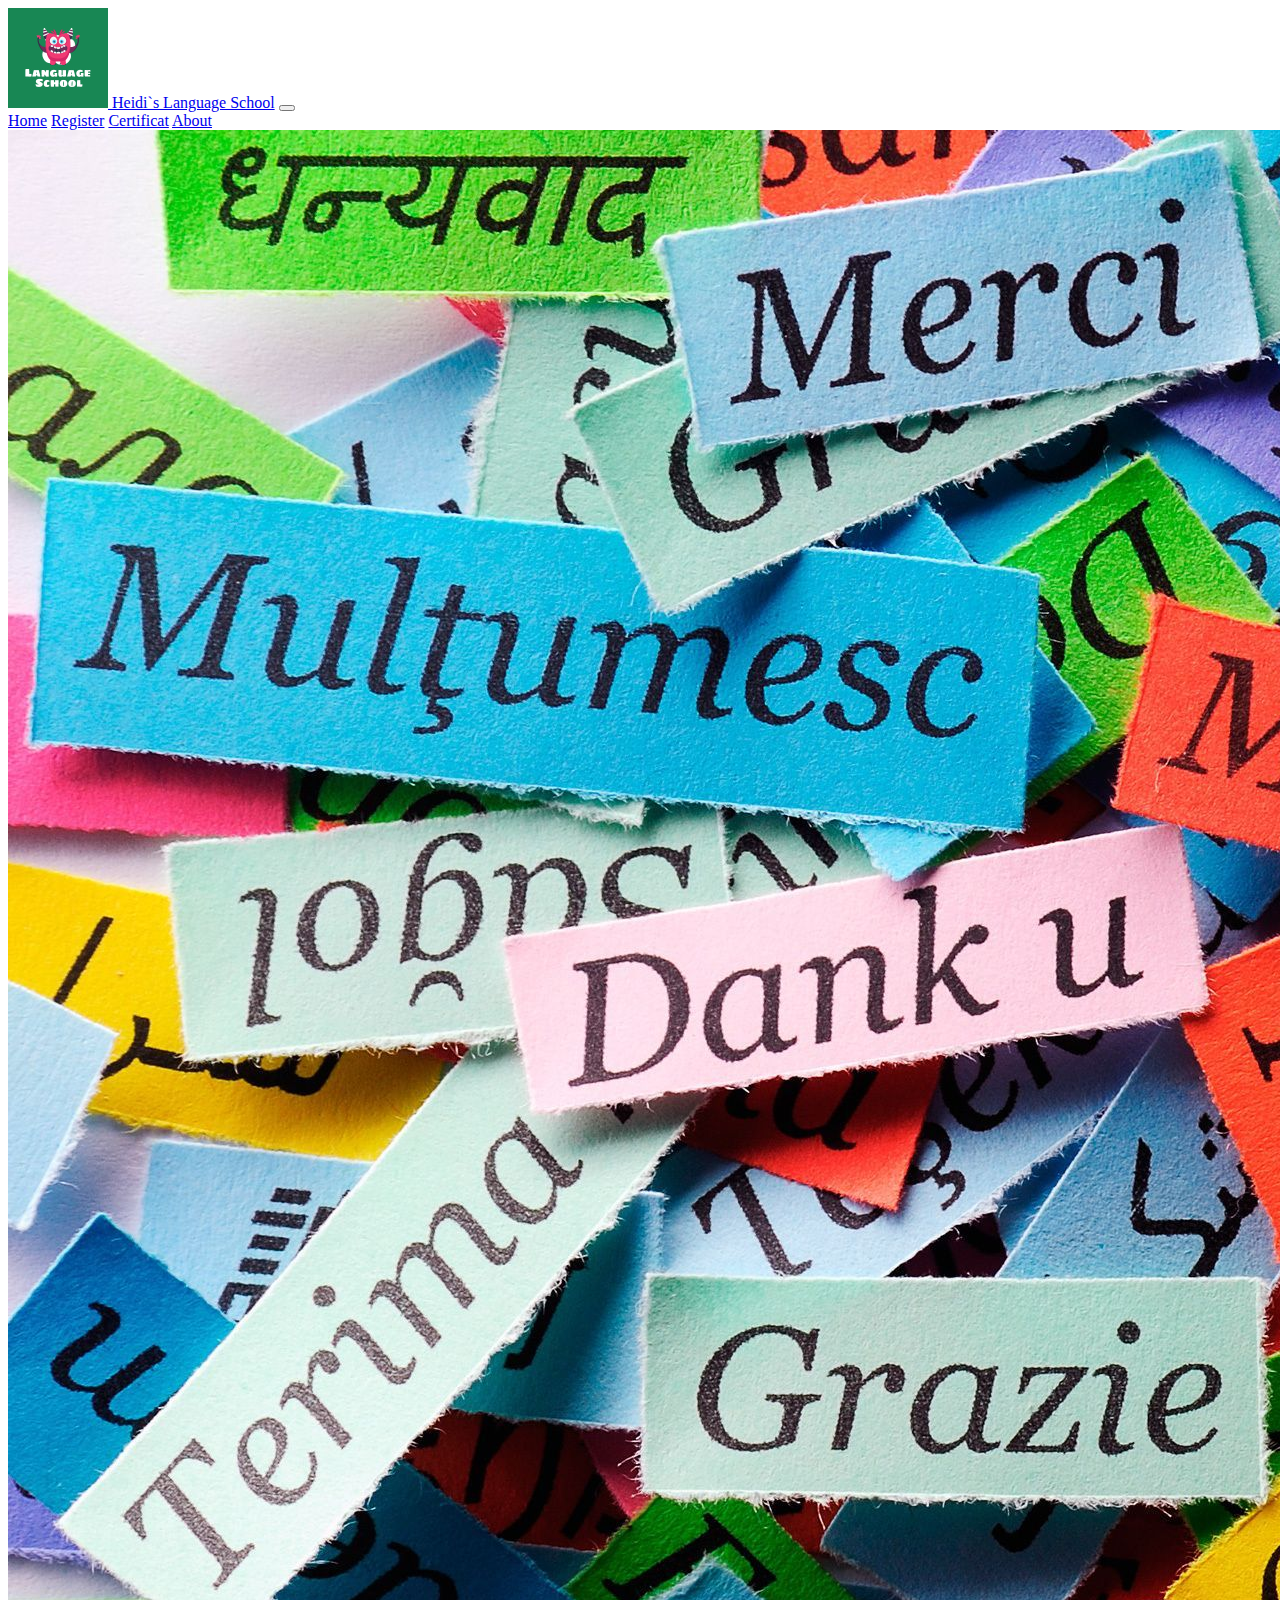
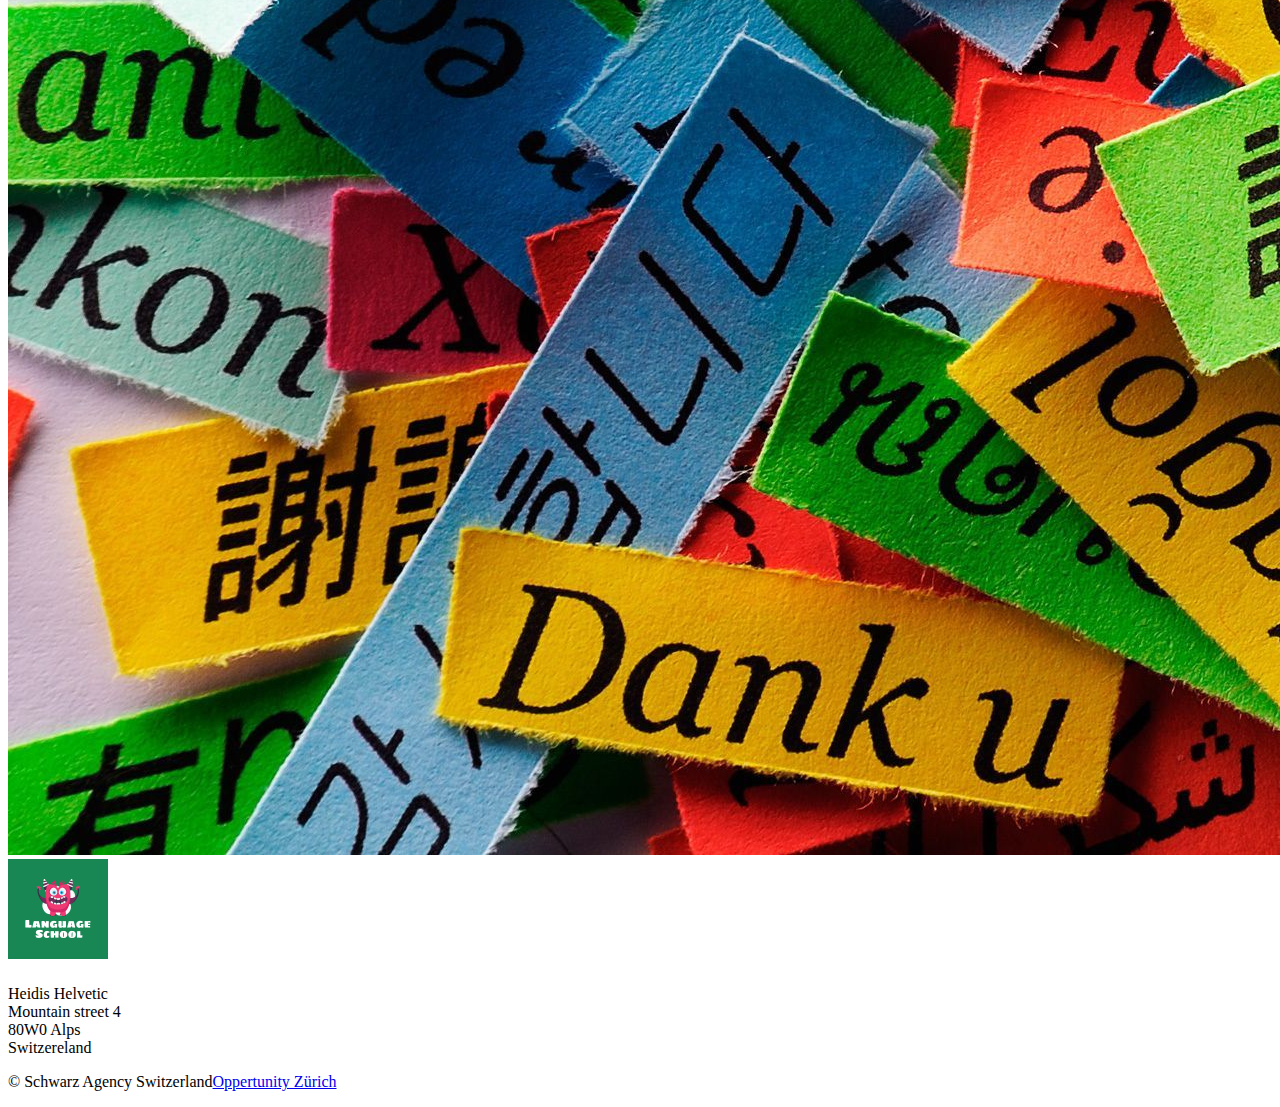
==== About.html @ 915f1028 "Update all pages" ====
<!DOCTYPE html>
<html lang="en">
  <head>
    <!-- Required meta tags -->
    <meta charset="utf-8" />
    <meta name="viewport" content="width=device-width, initial-scale=1" />

    <!-- Bootstrap CSS -->
    <link
      href="https://cdn.jsdelivr.net/npm/bootstrap@5.0.2/dist/css/bootstrap.min.css"
      rel="stylesheet"
      integrity="sha384-EVSTQN3/azprG1Anm3QDgpJLIm9Nao0Yz1ztcQTwFspd3yD65VohhpuuCOmLASjC"
      crossorigin="anonymous"
    />
    <!--BootstrapScipt-->
    <script
      src="https://cdn.jsdelivr.net/npm/bootstrap@5.0.2/dist/js/bootstrap.bundle.min.js"
      integrity="sha384-MrcW6ZMFYlzcLA8Nl+NtUVF0sA7MsXsP1UyJoMp4YLEuNSfAP+JcXn/tWtIaxVXM"
      crossorigin="anonymous"
    ></script>
  
    <!-- My own Javafile-->
    <script src="js/register.js"></script>
    <!-- My Own CSS-->
    <link rel="stylesheet" href="css/style.css" />

    <title>Heidis Language About</title>
  </head>
  <body>
        <!--Navigation Bar with Logo and Titel-->
        <nav class="navbar navbar-expand-lg navbar-light bg-success">
            <div class="navbar-brand container-fluid">
              <a class="navbar-brand text-white" href="Index.html">
                <img src="Img/logo.jpeg" alt="Bootstrap" width="100" height="100">
                Heidi`s Language School</a>
              <button class="navbar-toggler" type="button" data-bs-toggle="collapse" data-bs-target="#navbarNavAltMarkup" aria-controls="navbarNavAltMarkup" aria-expanded="false" aria-label="Toggle navigation">
                <span class="navbar-toggler-icon"></span>
              </button>
              <div class="justify-content-center collapse navbar-collapse" id="navbarNavAltMarkup">
                <div class="navbar-nav">
                  <a class="nav-link active text-white" aria-current="page" href="Index.html">Home</a>
                  <a class="nav-link text-white" href="Register.html">Register</a>
                  <a class="nav-link text-white" href="cerificat.html">Certificat</a>
                  <a class="nav-link disabled text-white" href="About.html" tabindex="-1" aria-disabled="true">About</a>
                </div>
              </div>
            </div>
          </nav>
        <!--Adding Background Image-->
        <div class="has-bg-img">
            <img class="bg-img" src="Img/1260521.jpg" alt="background">
        </div>
      </body>
          <!-- FOOTER -->
    <footer class="w-100 py-4 flex-shrink-0 bg-success">
        <div class="container py-4">
            <img src="Img/logo.jpeg" alt="Bootstrap" width="100" height="100">
            <div class="row gy-4 gx-5 justify-content-center">
                <div class="col-lg-4 col-md-6">
                    <h5 class="h1"></h5>
                    <p class="small text-white justify-content-center">Heidis Helvetic<br>
                        Mountain street 4<br>
                        80W0 Alps<br>
                        Switzereland</p>
                    <p class="small text-white mb-0 justify-content-center">&copy; Schwarz Agency Switzerland<a class="text-primary text-white justify-content-center" href="#">Oppertunity Zürich</a></p>
                </div>
            </div>
        </div>
    </footer>
</div>
    </html>
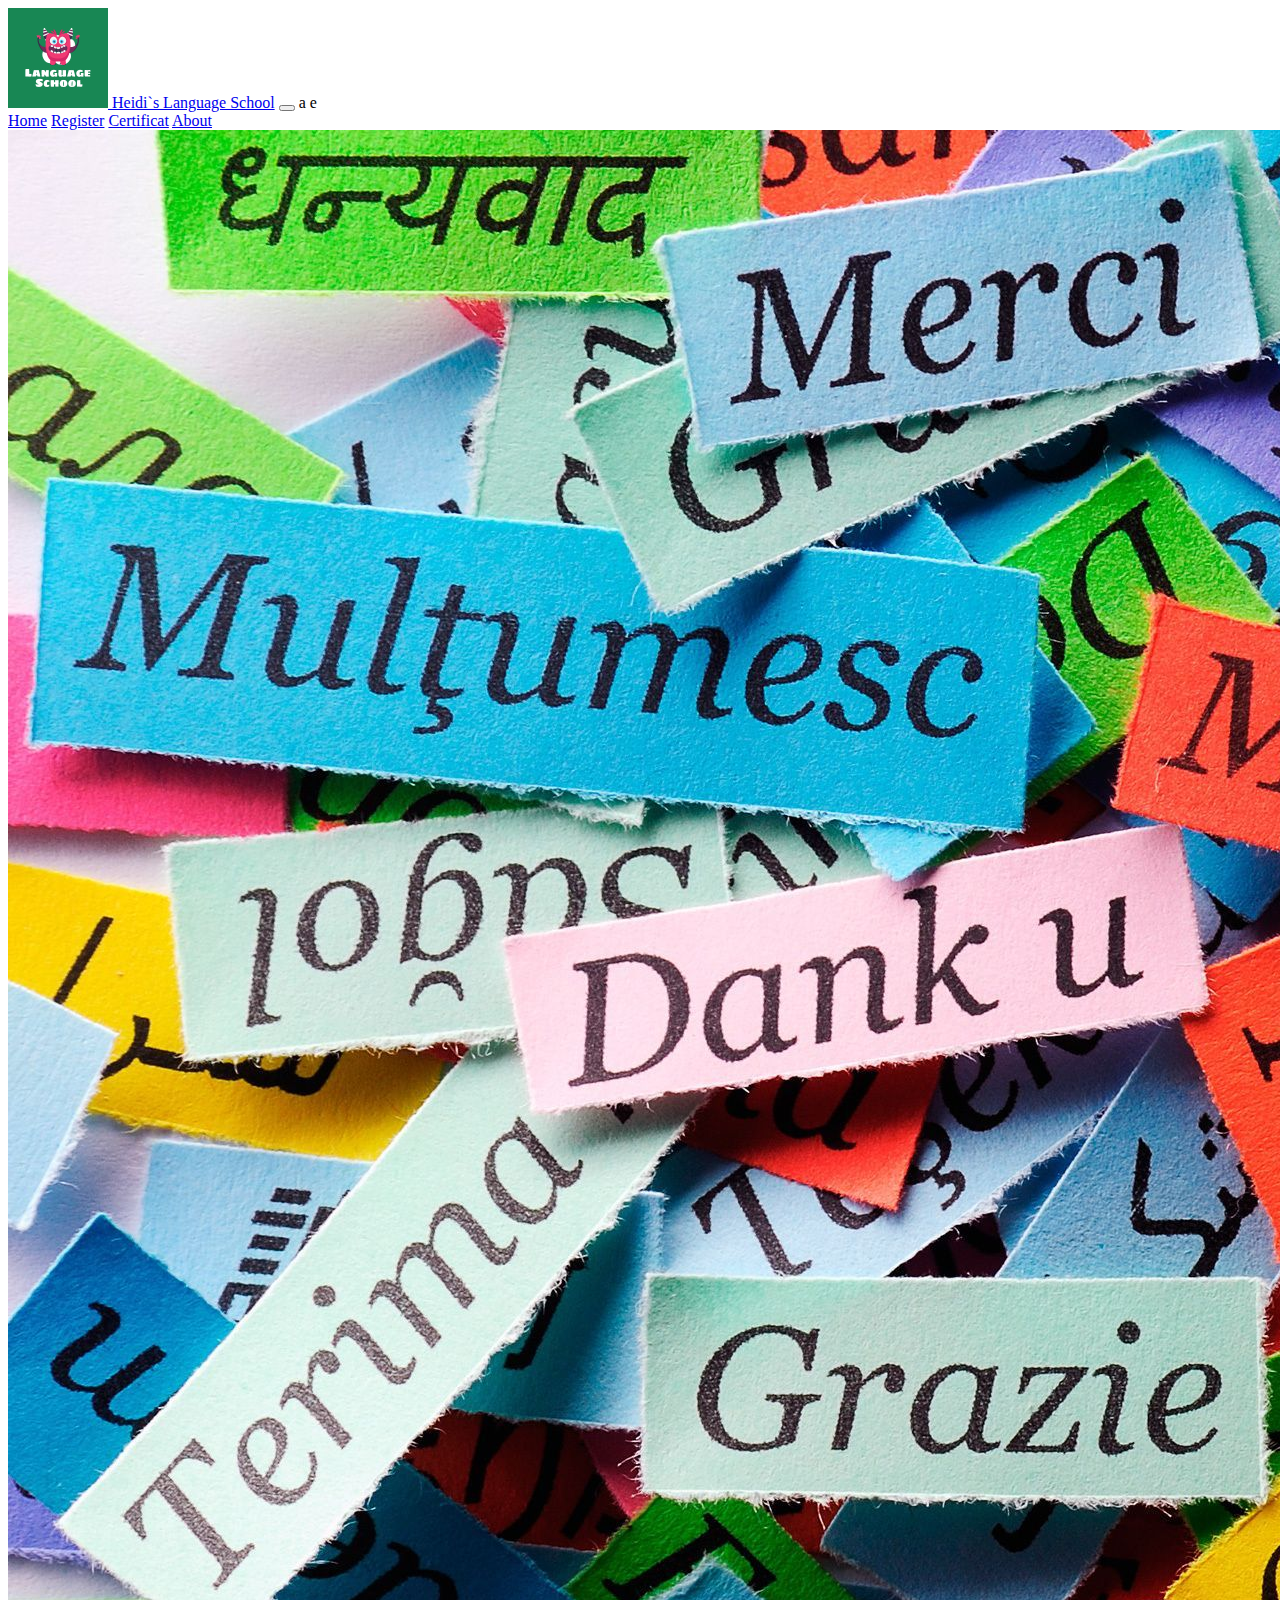
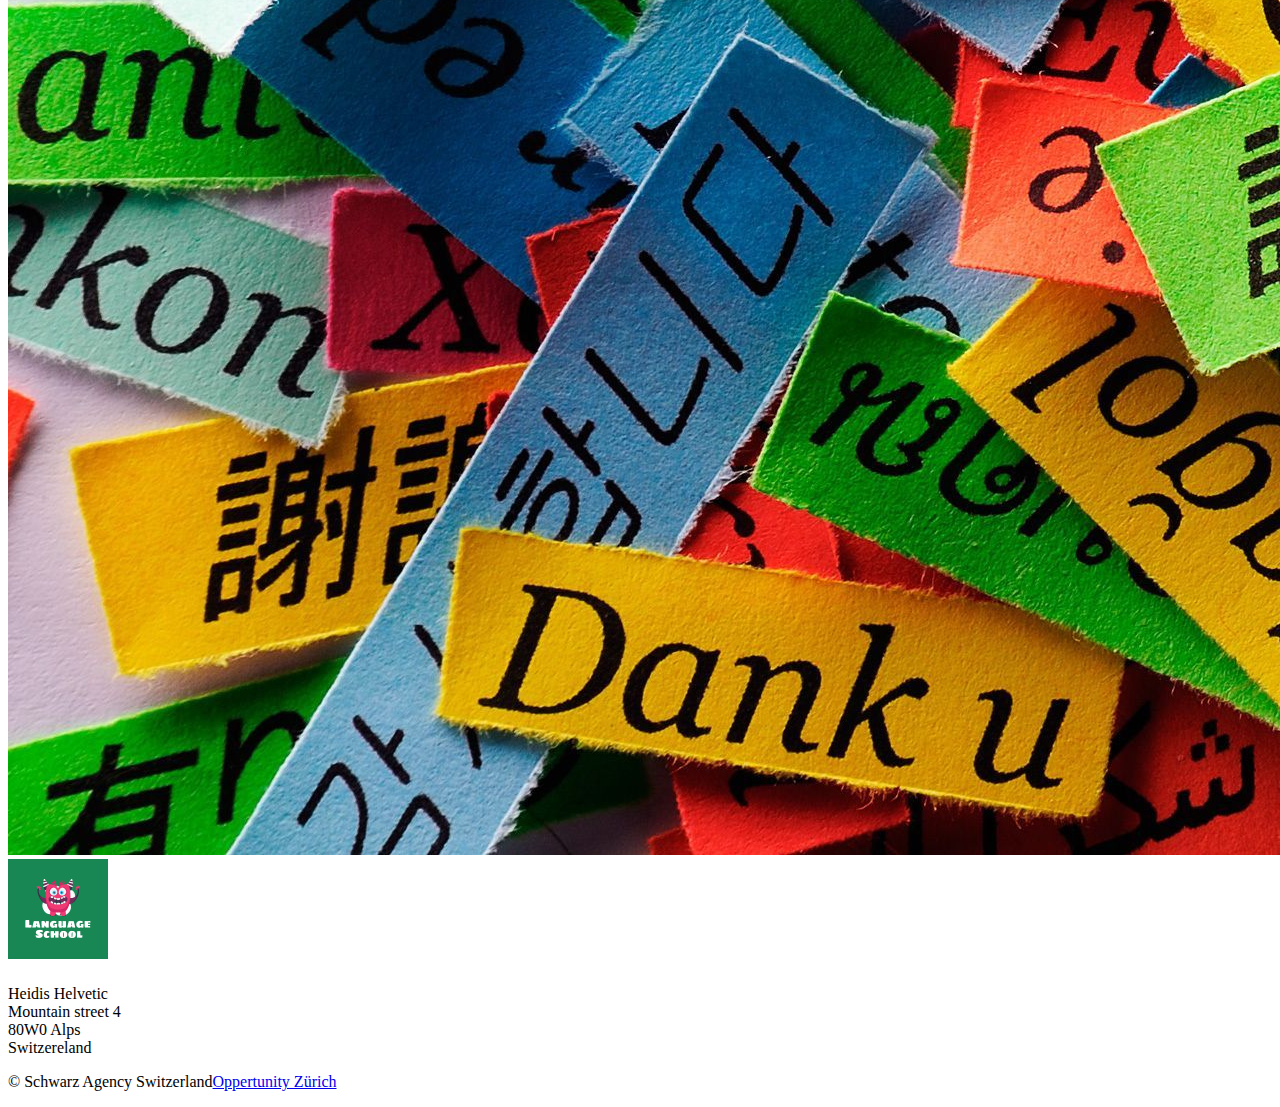
==== commit 4b15fad7: "finsih" ====
--- a/About.html
+++ b/About.html
@@ -31,12 +31,13 @@
         <nav class="navbar navbar-expand-lg navbar-light bg-success">
             <div class="navbar-brand container-fluid">
               <a class="navbar-brand text-white" href="Index.html">
-                <img src="Img/logo.jpeg" alt="Bootstrap" width="100" height="100">
+                <img src="image/logo.jpeg" alt="Bootstrap" width="100" height="100">
                 Heidi`s Language School</a>
               <button class="navbar-toggler" type="button" data-bs-toggle="collapse" data-bs-target="#navbarNavAltMarkup" aria-controls="navbarNavAltMarkup" aria-expanded="false" aria-label="Toggle navigation">
                 <span class="navbar-toggler-icon"></span>
               </button>
-              <div class="justify-content-center collapse navbar-collapse" id="navbarNavAltMarkup">
+              <!--Pages link and titel-->
+a e             <div class="justify-content-center collapse navbar-collapse" id="navbarNavAltMarkup">
                 <div class="navbar-nav">
                   <a class="nav-link active text-white" aria-current="page" href="Index.html">Home</a>
                   <a class="nav-link text-white" href="Register.html">Register</a>
@@ -48,13 +49,13 @@
           </nav>
         <!--Adding Background Image-->
         <div class="has-bg-img">
-            <img class="bg-img" src="Img/1260521.jpg" alt="background">
+            <img class="bg-img" src="image/1260521.jpg" alt="background">
         </div>
       </body>
           <!-- FOOTER -->
     <footer class="w-100 py-4 flex-shrink-0 bg-success">
         <div class="container py-4">
-            <img src="Img/logo.jpeg" alt="Bootstrap" width="100" height="100">
+            <img src="image/logo.jpeg" alt="Bootstrap" width="100" height="100">
             <div class="row gy-4 gx-5 justify-content-center">
                 <div class="col-lg-4 col-md-6">
                     <h5 class="h1"></h5>
--- a/css/style.css
+++ b/css/style.css
@@ -0,0 +1,6 @@
+#lengty {
+    font-size: 8pt; 
+    text-decoration: none" 
+    target="_blank" 
+    src="image/1260521.jpg";
+}
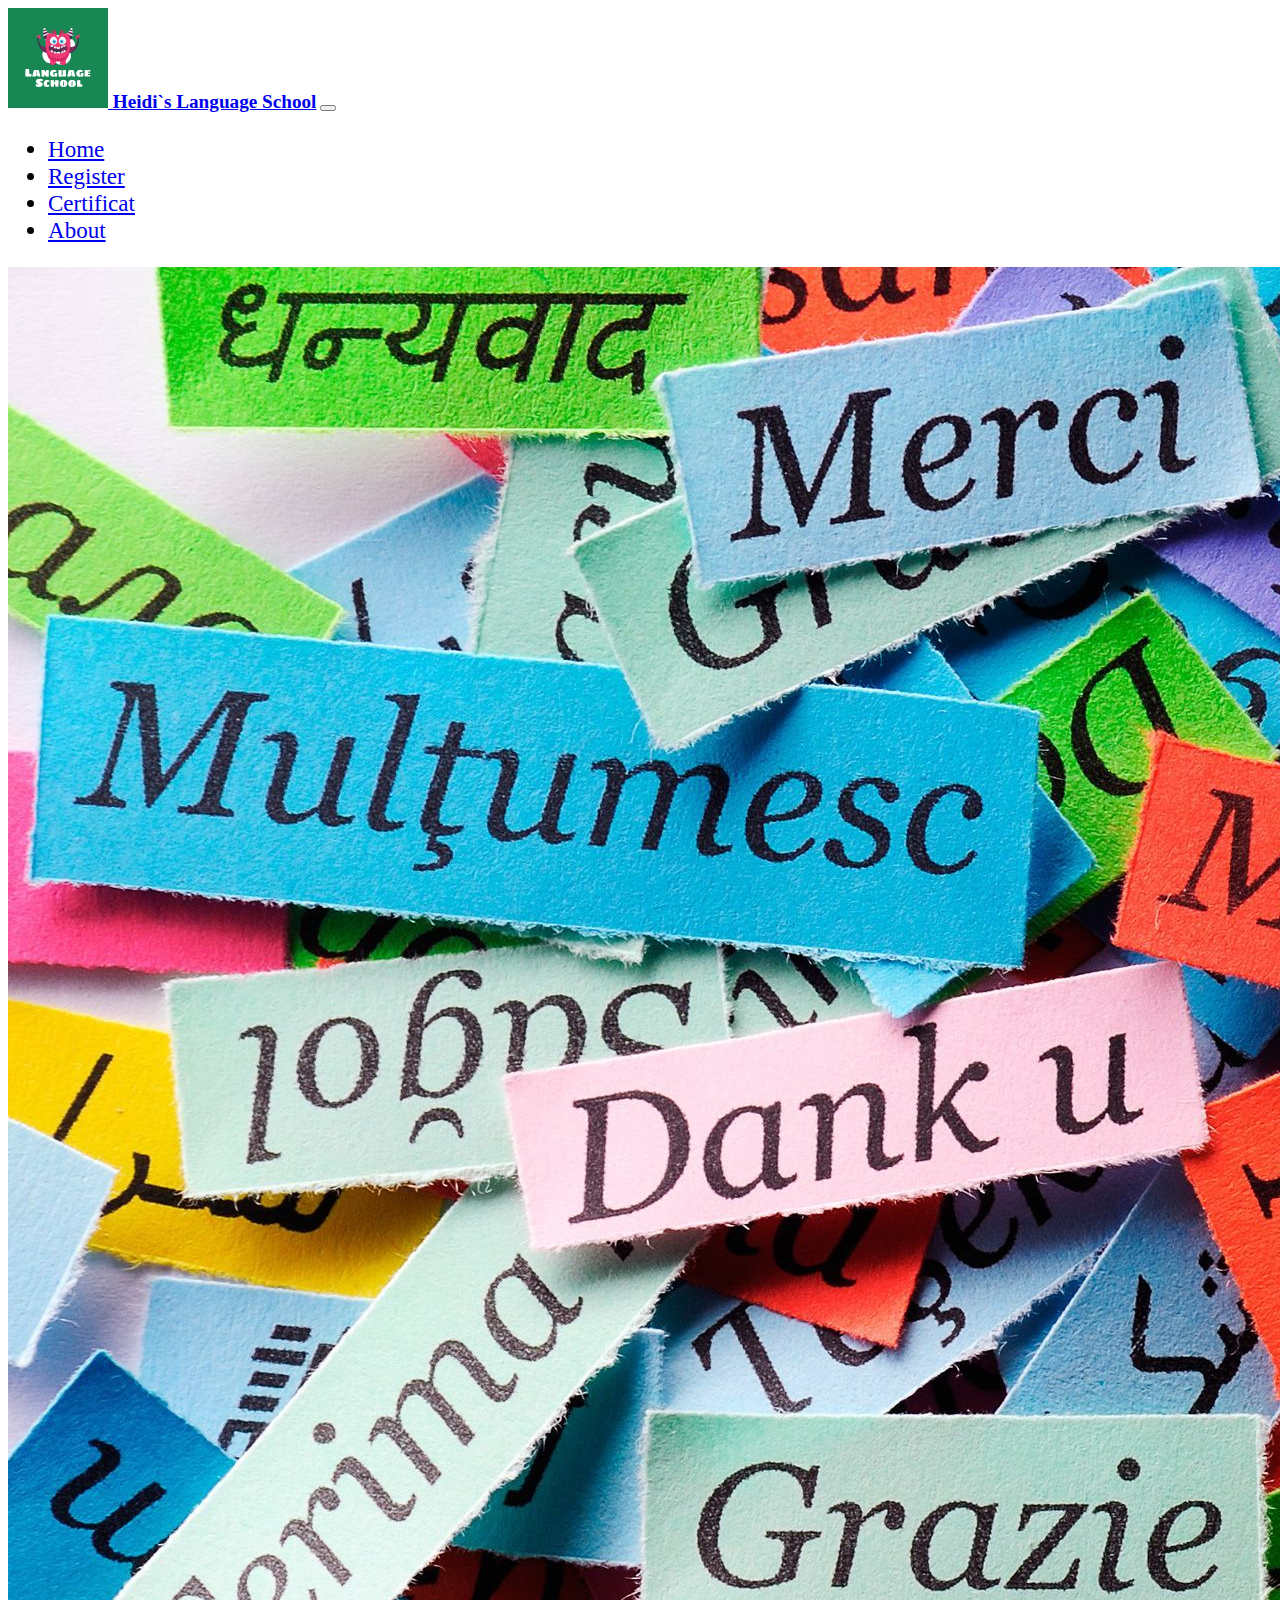
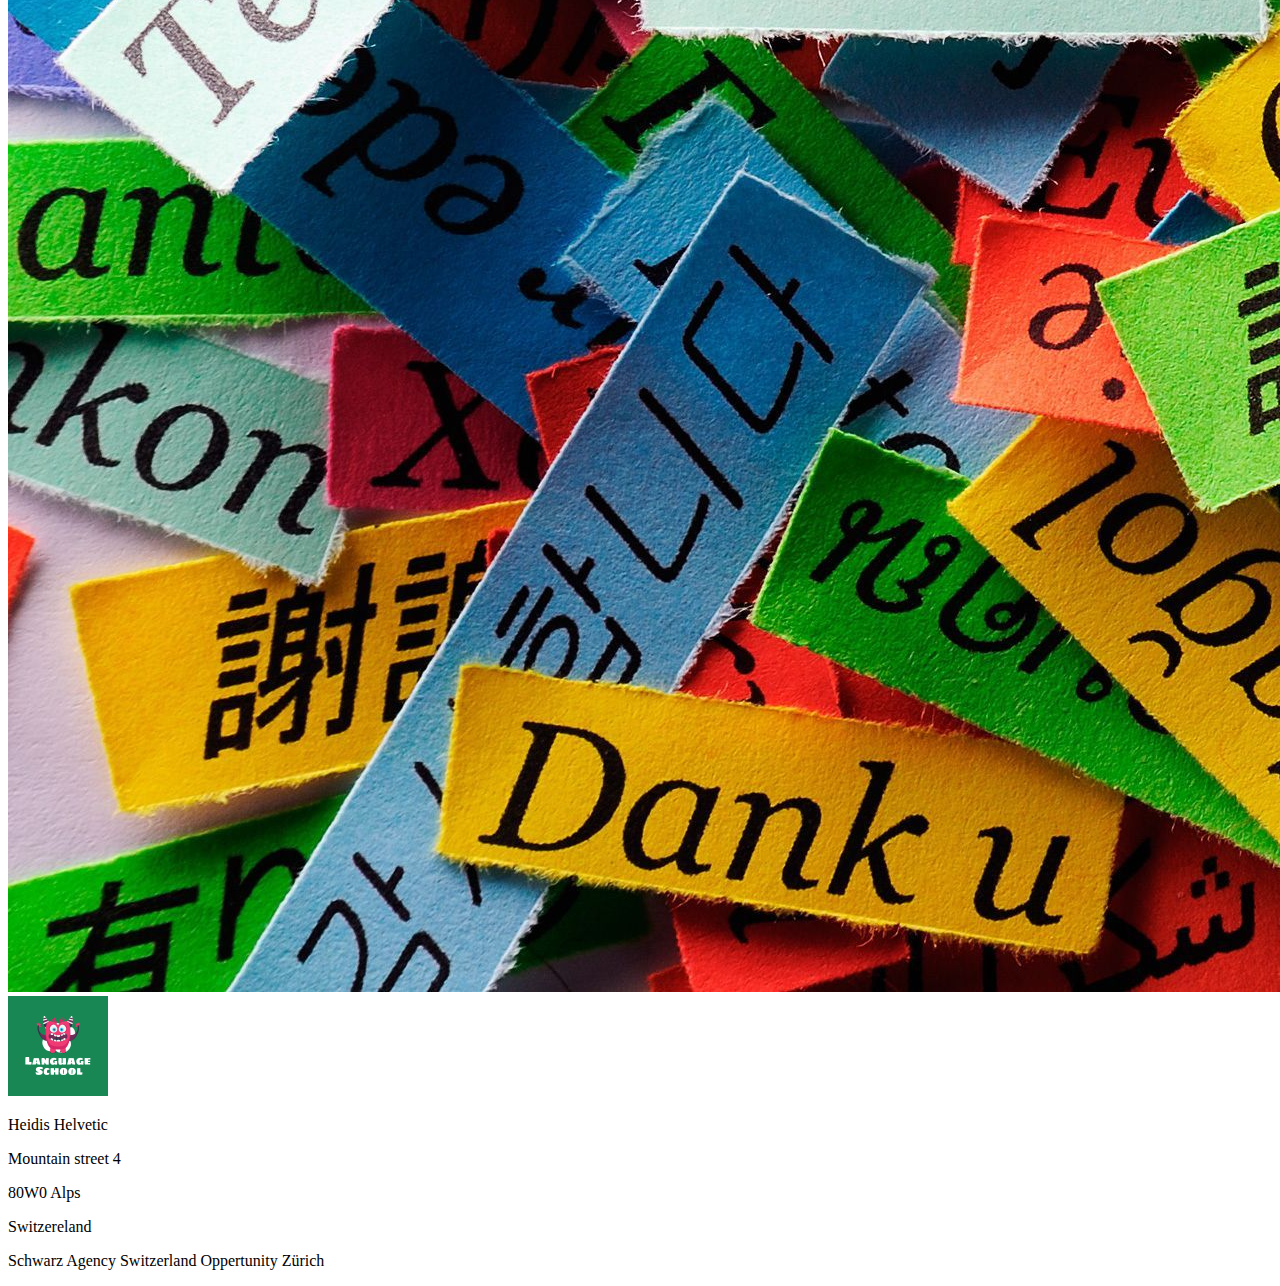
==== commit 9993635a: "rewrite html navbar and footer" ====
--- a/About.html
+++ b/About.html
@@ -1,73 +1,82 @@
 <!DOCTYPE html>
 <html lang="en">
-  <head>
-    <!-- Required meta tags -->
-    <meta charset="utf-8" />
-    <meta name="viewport" content="width=device-width, initial-scale=1" />
 
-    <!-- Bootstrap CSS -->
-    <link
-      href="https://cdn.jsdelivr.net/npm/bootstrap@5.0.2/dist/css/bootstrap.min.css"
-      rel="stylesheet"
-      integrity="sha384-EVSTQN3/azprG1Anm3QDgpJLIm9Nao0Yz1ztcQTwFspd3yD65VohhpuuCOmLASjC"
-      crossorigin="anonymous"
-    />
-    <!--BootstrapScipt-->
-    <script
-      src="https://cdn.jsdelivr.net/npm/bootstrap@5.0.2/dist/js/bootstrap.bundle.min.js"
-      integrity="sha384-MrcW6ZMFYlzcLA8Nl+NtUVF0sA7MsXsP1UyJoMp4YLEuNSfAP+JcXn/tWtIaxVXM"
-      crossorigin="anonymous"
-    ></script>
-  
-    <!-- My own Javafile-->
-    <script src="js/register.js"></script>
-    <!-- My Own CSS-->
-    <link rel="stylesheet" href="css/style.css" />
+<head>
+  <!-- Required meta tags -->
+  <meta charset="utf-8" />
+  <meta name="viewport" content="width=device-width, initial-scale=1" />
 
-    <title>Heidis Language About</title>
-  </head>
-  <body>
-        <!--Navigation Bar with Logo and Titel-->
-        <nav class="navbar navbar-expand-lg navbar-light bg-success">
-            <div class="navbar-brand container-fluid">
-              <a class="navbar-brand text-white" href="Index.html">
-                <img src="image/logo.jpeg" alt="Bootstrap" width="100" height="100">
-                Heidi`s Language School</a>
-              <button class="navbar-toggler" type="button" data-bs-toggle="collapse" data-bs-target="#navbarNavAltMarkup" aria-controls="navbarNavAltMarkup" aria-expanded="false" aria-label="Toggle navigation">
-                <span class="navbar-toggler-icon"></span>
-              </button>
-              <!--Pages link and titel-->
-a e             <div class="justify-content-center collapse navbar-collapse" id="navbarNavAltMarkup">
-                <div class="navbar-nav">
-                  <a class="nav-link active text-white" aria-current="page" href="Index.html">Home</a>
-                  <a class="nav-link text-white" href="Register.html">Register</a>
-                  <a class="nav-link text-white" href="cerificat.html">Certificat</a>
-                  <a class="nav-link disabled text-white" href="About.html" tabindex="-1" aria-disabled="true">About</a>
-                </div>
-              </div>
-            </div>
-          </nav>
-        <!--Adding Background Image-->
+  <!-- Bootstrap CSS -->
+  <link href="https://cdn.jsdelivr.net/npm/bootstrap@5.0.2/dist/css/bootstrap.min.css" rel="stylesheet"
+    integrity="sha384-EVSTQN3/azprG1Anm3QDgpJLIm9Nao0Yz1ztcQTwFspd3yD65VohhpuuCOmLASjC" crossorigin="anonymous" />
+  <!--BootstrapScipt-->
+  <script src="https://cdn.jsdelivr.net/npm/bootstrap@5.0.2/dist/js/bootstrap.bundle.min.js"
+    integrity="sha384-MrcW6ZMFYlzcLA8Nl+NtUVF0sA7MsXsP1UyJoMp4YLEuNSfAP+JcXn/tWtIaxVXM"
+    crossorigin="anonymous"></script>
+
+  <!-- My own Javafile-->
+  <script src="js/register.js"></script>
+  <!-- My Own CSS-->
+  <link rel="stylesheet" href="css/style.css" />
+
+  <title>Heidis Language About</title>
+</head>
+
+<body>
+  <!--Navigation Bar with Logo and Titel-->
+  <nav class="navbar navbar-dark navbar-expand-lg bg-success">
+    <div class="container-fluid">
+      <a id="title" class="navbar-brand align-text-top" href="About.html">
+        <img class="d-inline-block" src="image/logo.jpeg" alt="logo" width="100" height="100">
+        Heidi`s Language School</a>
+      <!--Navbar button to open menu-->
+      <button type="button" data-bs-toggle="collapse" data-bs-target="#navbarNav" class="navbar-toggler"
+        aria-controls="navbarNav" aria-expanded="false" aria-label="Toggle navigation justify-content-end">
+        <span class="navbar-toggler-icon">
+        </span>
+      </button>
+      <!--Pages link and titel-->
+      <div class="collapse navbar-collapse justify-content-center pt-5" id="navbarNav">
+        <ul class="navbar-nav">
+          <li class="nav-item active pt-5 me-5">
+            <a class="nav-link" href="Index.html">Home</a>
+          </li>
+          <li class="nav-item active pt-5 me-5">
+            <a class="nav-link" href="Register.html">Register</a>
+          </li>
+          <li class="nav-item active pt-5 me-5">
+            <a class="nav-link" href="cerificat.html">Certificat</a>
+          </li>
+          <li class="nav-item active pt-5 me-5">
+            <a class="nav-link" href="About.html">About</a>
+          </li>
+        </ul>
+      </div>
+    </div>
+  </nav>
+
         <div class="has-bg-img">
-            <img class="bg-img" src="image/1260521.jpg" alt="background">
+            <img class="bg-img" src="image/1260521.jpg" alt="background"> 
         </div>
-      </body>
-          <!-- FOOTER -->
-    <footer class="w-100 py-4 flex-shrink-0 bg-success">
-        <div class="container py-4">
-            <img src="image/logo.jpeg" alt="Bootstrap" width="100" height="100">
-            <div class="row gy-4 gx-5 justify-content-center">
-                <div class="col-lg-4 col-md-6">
-                    <h5 class="h1"></h5>
-                    <p class="small text-white justify-content-center">Heidis Helvetic<br>
-                        Mountain street 4<br>
-                        80W0 Alps<br>
-                        Switzereland</p>
-                    <p class="small text-white mb-0 justify-content-center">&copy; Schwarz Agency Switzerland<a class="text-primary text-white justify-content-center" href="#">Oppertunity Zürich</a></p>
-                </div>
-            </div>
-        </div>
-    </footer>
+
+
+  </section>
+  </div>
+</body>
+<!-- FOOTER -->
+<footer class="bg-success text-center py-3">
+  <div class="container">
+    <img src="image/logo.jpeg" alt="Logo" width="100" height="100" class="mb-3">
+    <p class="text-white mb-0">Heidis Helvetic</p>
+    <p class="text-white mb-0">Mountain street 4</p>
+    <p class="text-white mb-0">80W0 Alps</p>
+    <p class="text-white mb-0">Switzereland</p>
+    <p class="text-white mt-3 mb-0">Schwarz Agency Switzerland Oppertunity Zürich</p>
+  </div>
+</footer>
+
+
+</html>
 </div>
     </html>
     --- a/css/style.css
+++ b/css/style.css
@@ -1,6 +1,27 @@
-#lengty {
-    font-size: 8pt; 
-    text-decoration: none" 
-    target="_blank" 
-    src="image/1260521.jpg";
+
+   .jumbotron {
+    background: url(image/1260521.jpg) fixed center no-repeat;
+    background-size: cover;
+   }
+
+   .content{
+  width: 330px; 
+  border-radius: 10px;
+  padding: 40px 30px;
+  margin-top: 100px;
+  box-shadow: -3px -3px 9px #aaa9a9a2,
+              3px 3px 7px rgba(147, 149, 151, 0.671);
+ 
 }
+/*put the items in the middle and change apperance*/
+.navbar-nav,#navbarNav {
+   font-size: larger;
+   font-family: cursive;  
+}
+#title {
+      font-size: larger;
+      font-family: cursive;  
+      font-weight: bolder;
+   }
+
+   
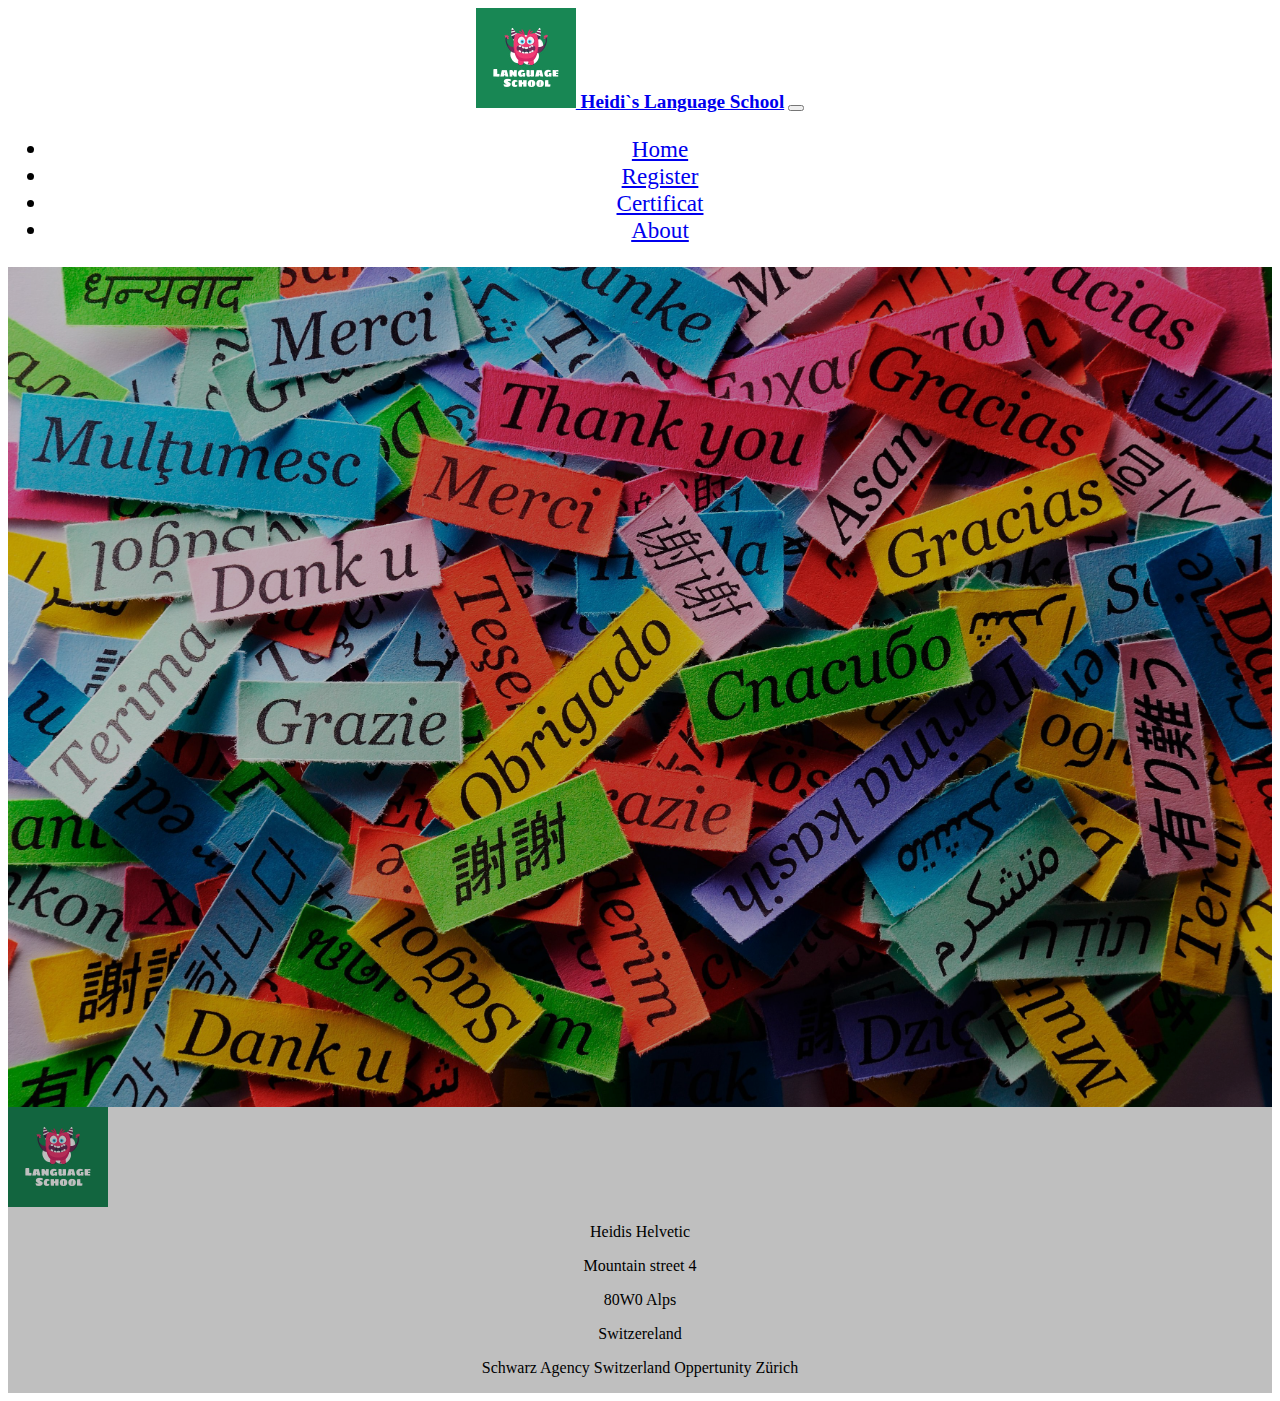
==== commit 28a63b22: "Positioning radio buttons" ====
--- a/About.html
+++ b/About.html
@@ -54,29 +54,30 @@
       </div>
     </div>
   </nav>
+  <!--pagecontext body with image-->
+  <div class="wrapper">
+    <img class="bg-img" src="image/1260521.jpg" alt="background">
+    <div class="overlay">
 
-        <div class="has-bg-img">
-            <img class="bg-img" src="image/1260521.jpg" alt="background"> 
-        </div>
+    </div>
 
-
+    <!--footer-->
+    <footer class="bg-success text-center py-3">
+      <div class="container">
+        <img class="d-inline-block" src="image/logo.jpeg" alt="Logo" width="100" height="100" class="mb-3">
+        <p class="text-white mb-0">Heidis Helvetic</p>
+        <p class="text-white mb-0">Mountain street 4</p>
+        <p class="text-white mb-0">80W0 Alps</p>
+        <p class="text-white mb-0">Switzereland</p>
+        <p class="text-white mt-3 mb-0">Schwarz Agency Switzerland Oppertunity Zürich</p>
+      </div>
+  </div>
+  </footer>
   </section>
   </div>
 </body>
 <!-- FOOTER -->
-<footer class="bg-success text-center py-3">
-  <div class="container">
-    <img src="image/logo.jpeg" alt="Logo" width="100" height="100" class="mb-3">
-    <p class="text-white mb-0">Heidis Helvetic</p>
-    <p class="text-white mb-0">Mountain street 4</p>
-    <p class="text-white mb-0">80W0 Alps</p>
-    <p class="text-white mb-0">Switzereland</p>
-    <p class="text-white mt-3 mb-0">Schwarz Agency Switzerland Oppertunity Zürich</p>
-  </div>
-</footer>
 
 
-</html>
-</div>
-    </html>
-    +
+</html>--- a/css/style.css
+++ b/css/style.css
@@ -24,4 +24,28 @@
       font-weight: bolder;
    }
 
-   
+   body {
+      text-align: center;
+    }
+    
+    .wrapper {
+        display: inline-block;
+        
+        position: relative;  
+    }
+    
+    .wrapper img {
+       display: block;
+       max-width:100%;
+    }
+    
+    .wrapper .overlay {
+        position: absolute;
+        top:0;
+        left:0;
+        width:100%;
+        height:100%;
+        background-color: rgba(0,0,0,0.25);
+        color:white;
+    }
+   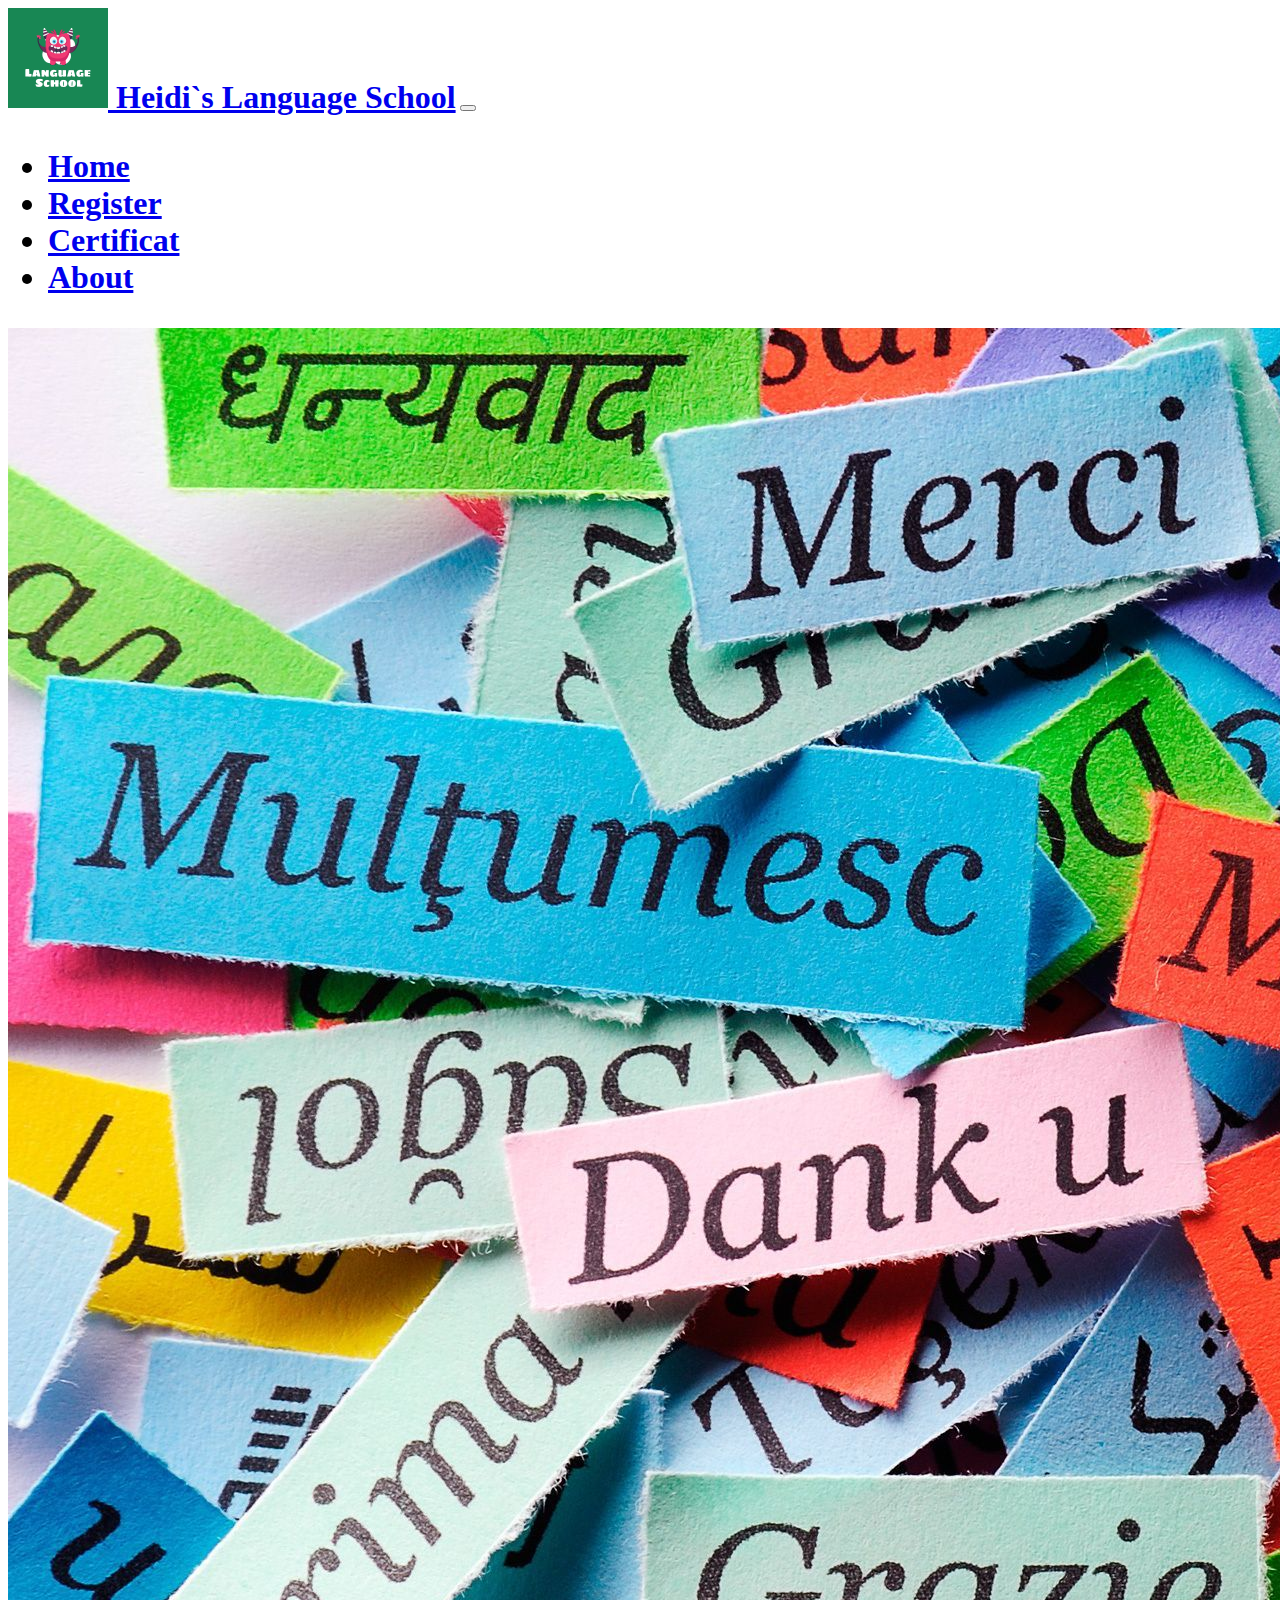
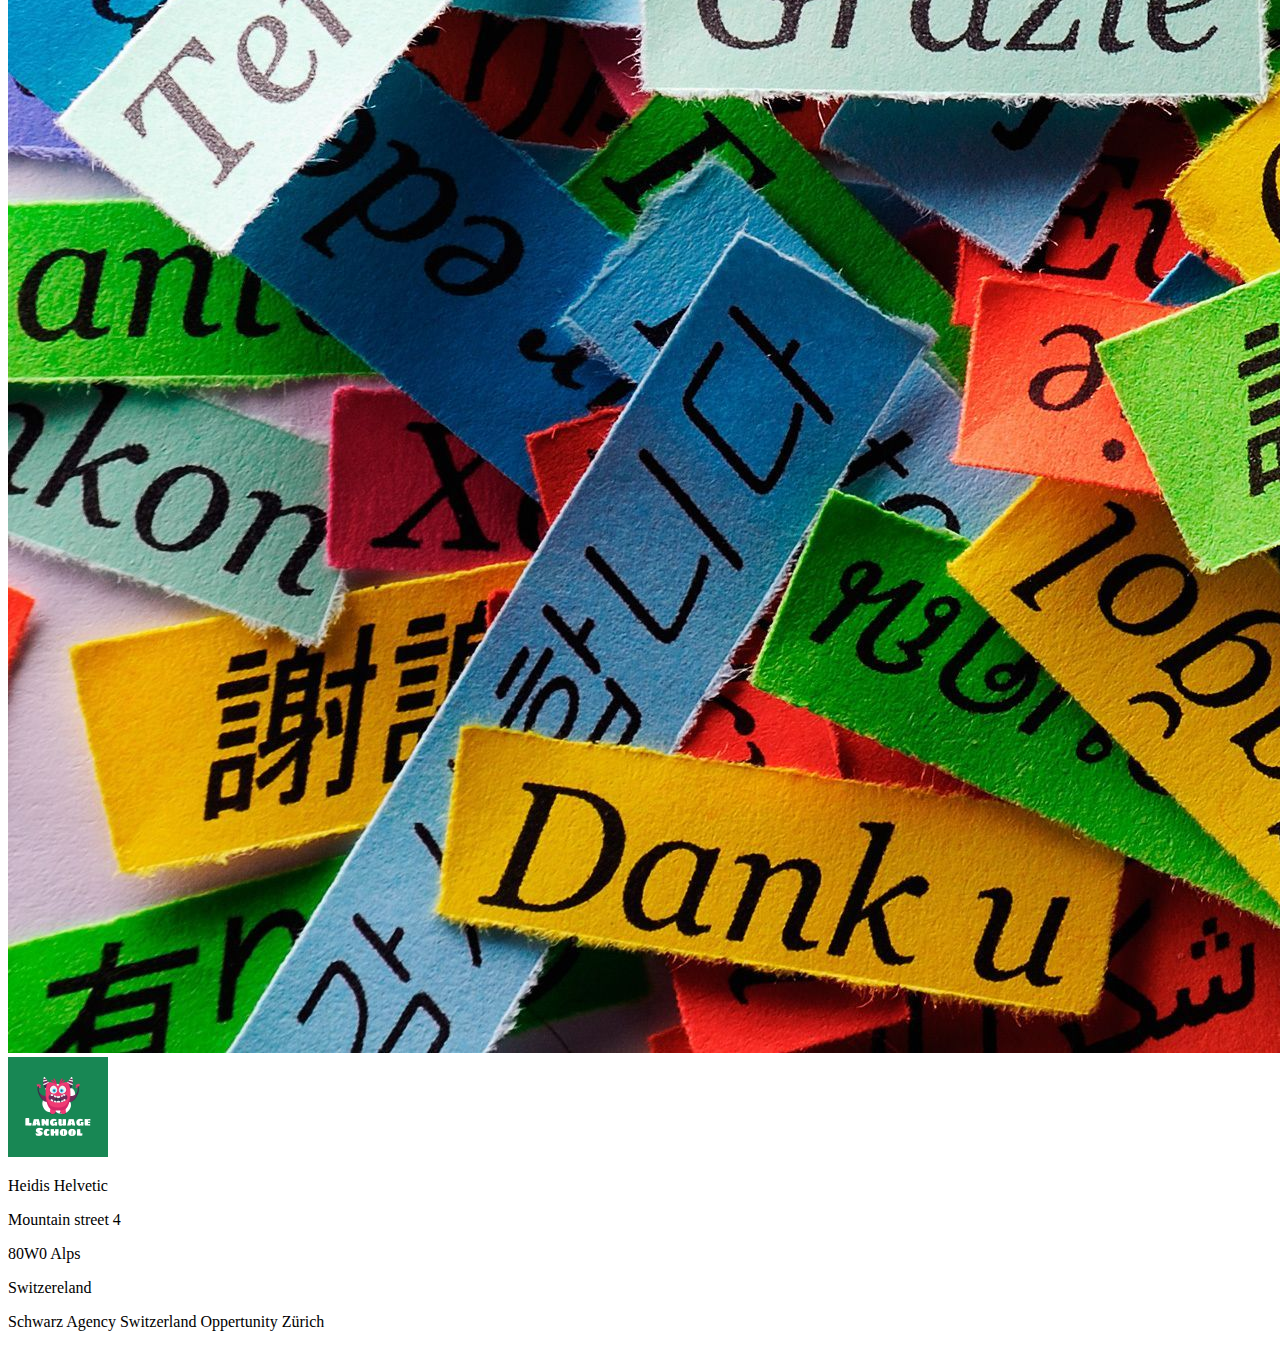
==== commit f09b5b6f: "Answer after filled out goes to cinfirmation page" ====
--- a/About.html
+++ b/About.html
@@ -23,10 +23,10 @@
 </head>
 
 <body>
-  <!--Navigation Bar with Logo and Titel-->
-  <nav class="navbar navbar-dark navbar-expand-lg bg-success">
+   <!--Navigation Bar with Logo and Titel-->
+   <nav class="navbar navbar-dark navbar-expand-lg bg-success">
     <div class="container-fluid">
-      <a id="title" class="navbar-brand align-text-top" href="About.html">
+      <a id="title" class="navbar-brand align-text-top m-auto text-lg-start text-wrap" href="Register.html">
         <img class="d-inline-block" src="image/logo.jpeg" alt="logo" width="100" height="100">
         Heidi`s Language School</a>
       <!--Navbar button to open menu-->
@@ -36,7 +36,7 @@
         </span>
       </button>
       <!--Pages link and titel-->
-      <div class="collapse navbar-collapse justify-content-center pt-5" id="navbarNav">
+      <div class="collapse navbar-collapse me-5 pt-5" id="navbarNav">
         <ul class="navbar-nav">
           <li class="nav-item active pt-5 me-5">
             <a class="nav-link" href="Index.html">Home</a>
--- a/css/style.css
+++ b/css/style.css
@@ -1,51 +1,21 @@
 
-   .jumbotron {
-    background: url(image/1260521.jpg) fixed center no-repeat;
-    background-size: cover;
-   }
+@media (min-width: 768px) {
+  .my-class {
+    background-image: url('image/1260521.jpg');
+  }
+}
 
-   .content{
-  width: 330px; 
-  border-radius: 10px;
-  padding: 40px 30px;
-  margin-top: 100px;
-  box-shadow: -3px -3px 9px #aaa9a9a2,
-              3px 3px 7px rgba(147, 149, 151, 0.671);
- 
-}
-/*put the items in the middle and change apperance*/
-.navbar-nav,#navbarNav {
-   font-size: larger;
-   font-family: cursive;  
-}
-#title {
-      font-size: larger;
+#title,.navbar-nav,#navbarNav {
+      font-size: xx-large;
       font-family: cursive;  
       font-weight: bolder;
    }
+   .bg-form {
+    background-image: url('image/1260521.jpg');
+    background-size: cover;
+    background-position: center;
+  }
 
-   body {
-      text-align: center;
-    }
-    
-    .wrapper {
-        display: inline-block;
-        
-        position: relative;  
-    }
-    
-    .wrapper img {
-       display: block;
-       max-width:100%;
-    }
-    
-    .wrapper .overlay {
-        position: absolute;
-        top:0;
-        left:0;
-        width:100%;
-        height:100%;
-        background-color: rgba(0,0,0,0.25);
-        color:white;
-    }
+   
+  
    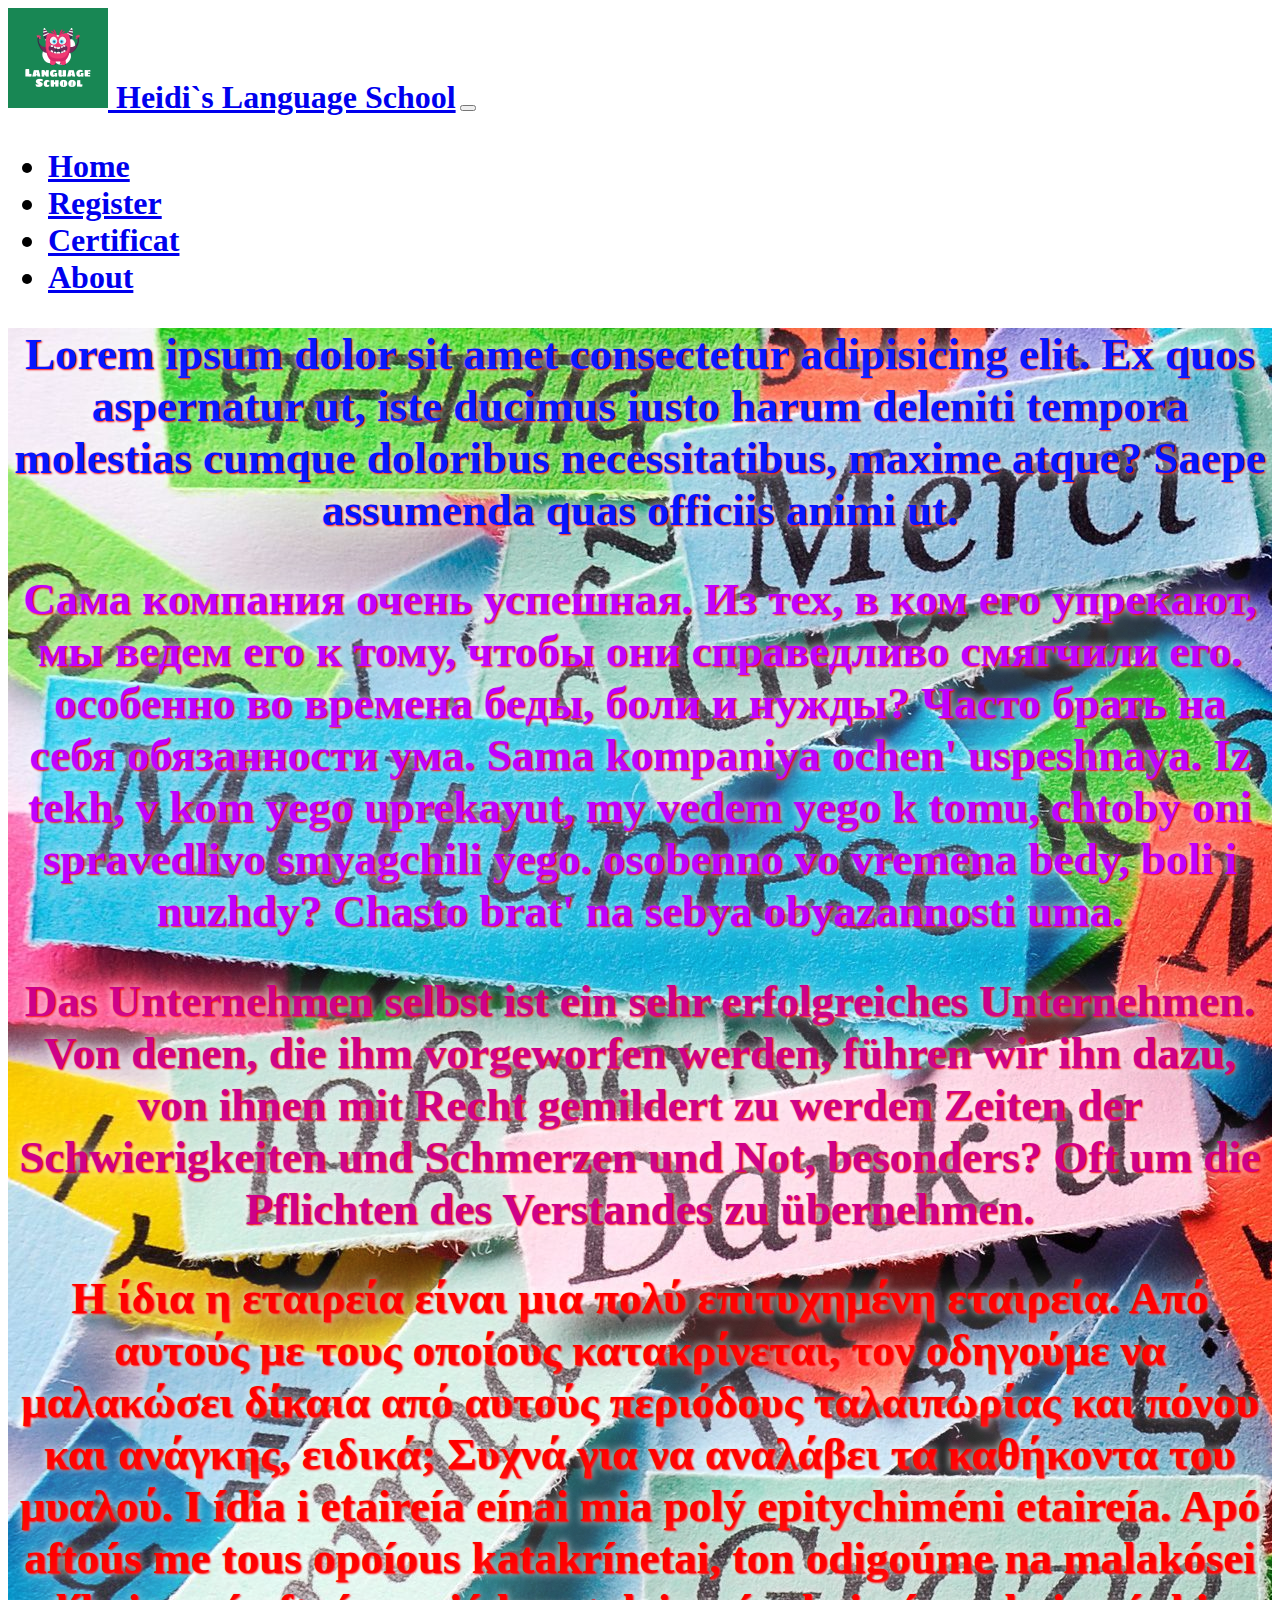
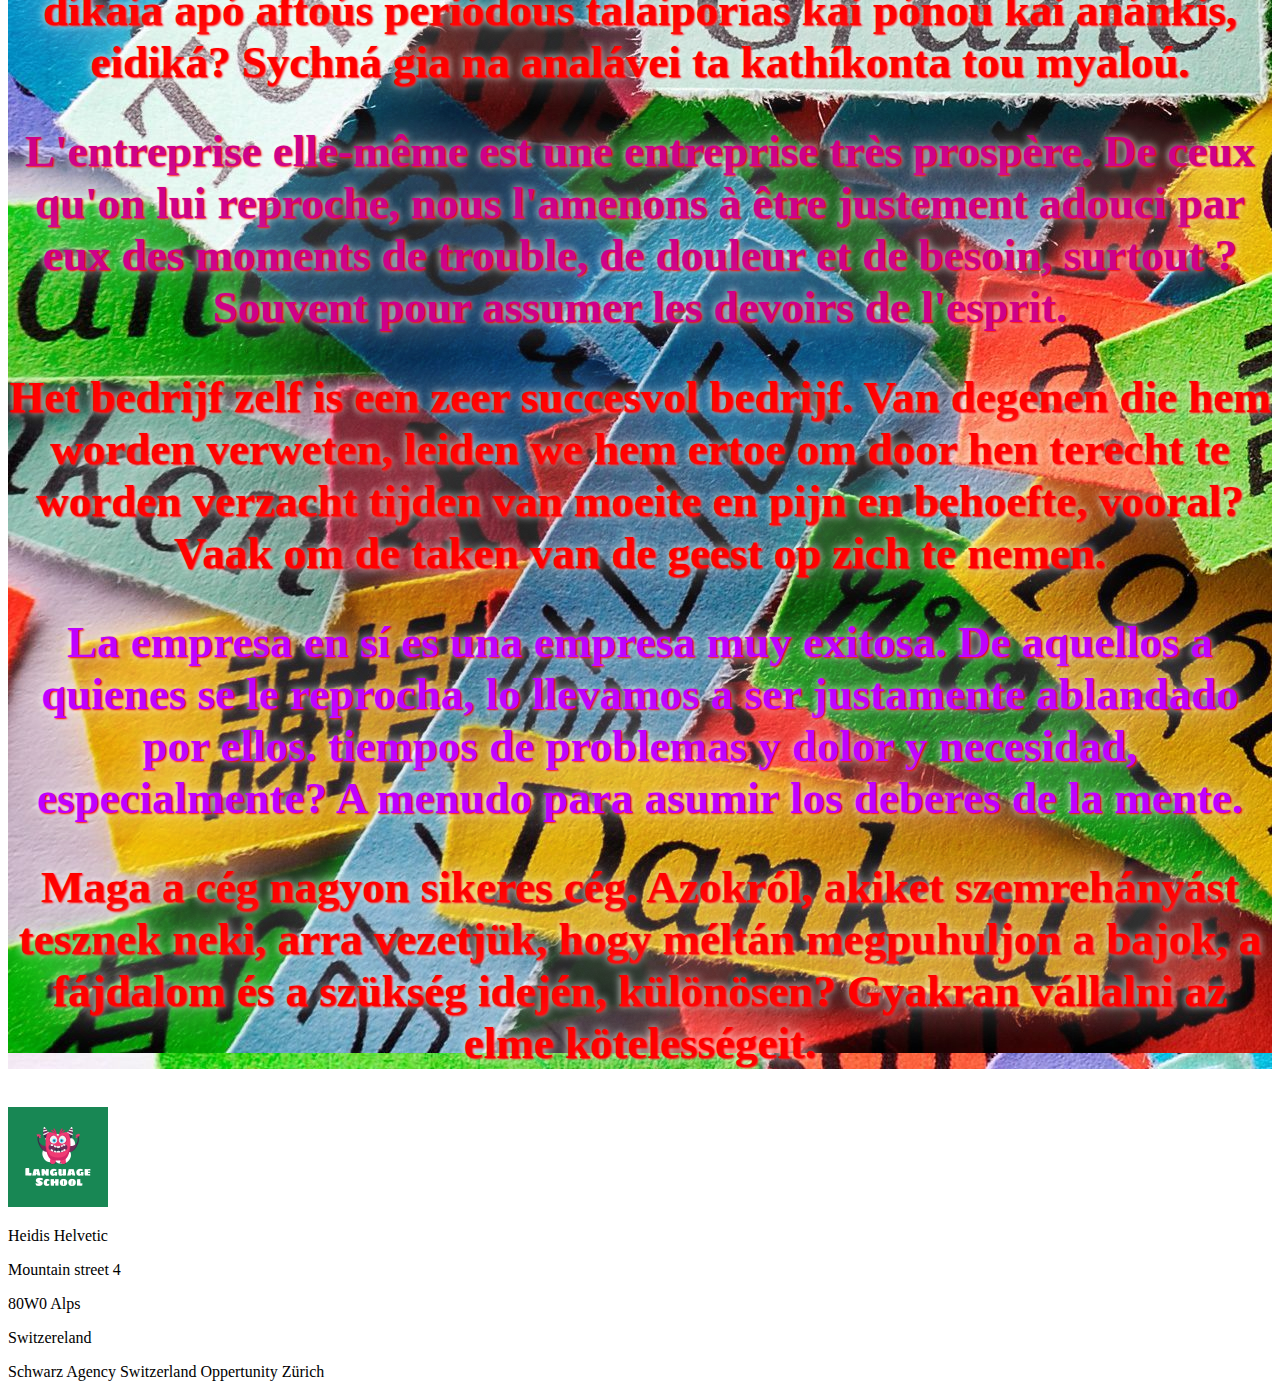
==== commit ff99f540: "next step responsive" ====
--- a/About.html
+++ b/About.html
@@ -55,12 +55,49 @@
     </div>
   </nav>
   <!--pagecontext body with image-->
-  <div class="wrapper">
-    <img class="bg-img" src="image/1260521.jpg" alt="background">
-    <div class="overlay">
-
-    </div>
-
+  <div class="bg-image mh-auto" style="background-image: url('image/1260521.jpg');">
+    <h1 class="centered1">Lorem ipsum dolor sit amet consectetur adipisicing elit. 
+      Ex quos aspernatur ut, iste ducimus iusto harum deleniti 
+      tempora molestias cumque doloribus necessitatibus, maxime atque? 
+      Saepe assumenda quas officiis animi ut.</h1>
+      <h2 class="centered2">Сама компания очень успешная.
+        Из тех, в ком его упрекают, мы ведем его к тому, чтобы они справедливо смягчили его.
+        особенно во времена беды, боли и нужды?
+        Часто брать на себя обязанности ума.
+  Sama kompaniya ochen' uspeshnaya.
+   Iz tekh, v kom yego uprekayut, my vedem yego k tomu, chtoby oni spravedlivo smyagchili yego.
+   osobenno vo vremena bedy, boli i nuzhdy?
+   Chasto brat' na sebya obyazannosti uma.</h2>
+        <h2 class="centered3">Das Unternehmen selbst ist ein sehr erfolgreiches Unternehmen.
+          Von denen, die ihm vorgeworfen werden, führen wir ihn dazu, von ihnen mit Recht gemildert zu werden
+          Zeiten der Schwierigkeiten und Schmerzen und Not, besonders?
+          Oft um die Pflichten des Verstandes zu übernehmen.</h2>
+      <h2 class="centered4">Η ίδια η εταιρεία είναι μια πολύ επιτυχημένη εταιρεία.
+        Από αυτούς με τους οποίους κατακρίνεται, τον οδηγούμε να μαλακώσει δίκαια από αυτούς
+        περιόδους ταλαιπωρίας και πόνου και ανάγκης, ειδικά;
+        Συχνά για να αναλάβει τα καθήκοντα του μυαλού.
+  I ídia i etaireía eínai mia polý epitychiméni etaireía.
+        Apó aftoús me tous opoíous katakrínetai, ton odigoúme na malakósei díkaia apó aftoús
+        periódous talaiporías kai pónou kai anánkis, eidiká?
+        Sychná gia na analávei ta kathíkonta tou myaloú.</h2>
+      <h2 class="centered3">L'entreprise elle-même est une entreprise très prospère.
+        De ceux qu'on lui reproche, nous l'amenons à être justement adouci par eux
+        des moments de trouble, de douleur et de besoin, surtout ?
+        Souvent pour assumer les devoirs de l'esprit.</h2>
+      <h2 class="centered4">Het bedrijf zelf is een zeer succesvol bedrijf.
+        Van degenen die hem worden verweten, leiden we hem ertoe om door hen terecht te worden verzacht
+        tijden van moeite en pijn en behoefte, vooral?
+        Vaak om de taken van de geest op zich te nemen.</h2>
+      <h2 class="centered2">La empresa en sí es una empresa muy exitosa.
+        De aquellos a quienes se le reprocha, lo llevamos a ser justamente ablandado por ellos.
+        tiempos de problemas y dolor y necesidad, especialmente?
+        A menudo para asumir los deberes de la mente.</h2>
+      <h2 class="centered4">Maga a cég nagyon sikeres cég.
+        Azokról, akiket szemrehányást tesznek neki, arra vezetjük, hogy méltán megpuhuljon
+        a bajok, a fájdalom és a szükség idején, különösen?
+        Gyakran vállalni az elme kötelességeit.</h2>
+      
+     </div>
     <!--footer-->
     <footer class="bg-success text-center py-3">
       <div class="container">
--- a/css/style.css
+++ b/css/style.css
@@ -1,3 +1,9 @@
+
+@import "helpers";
+
+
+
+@import "utilities/api";
 
 @media (min-width: 768px) {
   .my-class {
@@ -10,12 +16,88 @@
       font-family: cursive;  
       font-weight: bolder;
    }
-   .bg-form {
-    background-image: url('image/1260521.jpg');
-    background-size: cover;
-    background-position: center;
+
+
+  .centered {
+    position: relative;
+    z-index:1; 
+    text-align: center;
+    text-shadow: 1px 1px 2px red, 0 0 1em rgb(255, 255, 255), 0 0 0.2em rgb(255, 255, 255);
+    background-size: contain;
+    
+    font-weight: bold;
+    text-decoration-color: rgb(83, 201, 228);
+    font-size: larger;
+    color:rgb(255, 255, 255);
+    font-size: 4vh;
+    
+  } 
+  .centered1 {
+    position: relative;
+    z-index:1; 
+    text-align: center;
+    text-shadow: 1px 1px 2px red, 0 0 1em rgb(255, 255, 255), 0 0 0.2em rgb(255, 255, 255);
+    background-size: contain;
+    
+    font-weight: bold;
+    text-decoration-color: rgb(83, 201, 228);
+    font-size:larger;
+    color:rgb(5, 22, 255);
+    font-size: 5vh;
+    
+  } 
+  .centered2 {
+    position: relative;
+    z-index:1; 
+    text-align: center;
+    text-shadow: 1px 1px 2px red, 0 0 1em rgb(255, 255, 255), 0 0 0.2em rgb(255, 255, 255);
+    background-size: contain;
+    
+    font-weight: bold;
+    text-decoration-color: rgb(83, 201, 228);
+    font-size:x-large;
+    color:rgb(191, 0, 255);
+    font-size: 5vh;
+      } 
+  .centered3 {
+    position: relative;
+    z-index:1; 
+    text-align: center;
+    text-shadow: 1px 1px 2px red, 0 0 1em rgb(255, 255, 255), 0 0 0.2em rgb(255, 255, 255);
+    background-size: contain;
+    
+    font-weight: bold;
+    text-decoration-color: rgb(83, 201, 228);
+    font-size:medium;
+    color:rgb(206, 0, 137);
+    font-size: 5vh;
+      } 
+      .centered4 {
+        position: relative;
+        z-index:1; 
+        text-align: center;
+        text-shadow: 1px 1px 2px red, 0 0 1em rgb(255, 255, 255), 0 0 0.2em rgb(255, 255, 255);
+        background-size: contain;
+        
+        font-weight: bold;
+        text-decoration-color: rgb(83, 201, 228);
+        font-size:large;
+        color:rgb(255, 0, 0);
+        font-size: 5vh;
+        
+      } 
+  .formul {
+    position: relative;
+    z-index:1;
+    font-size: x-large;
+      font-family: cursive;  
+      font-weight: bolder;
+      background-color: #198754;
+      color:aliceblue;
+      height:max-content;
   }
-
-   
-  
+  .foot{
+    position:relative;
+    z-index:1;
+  }
    